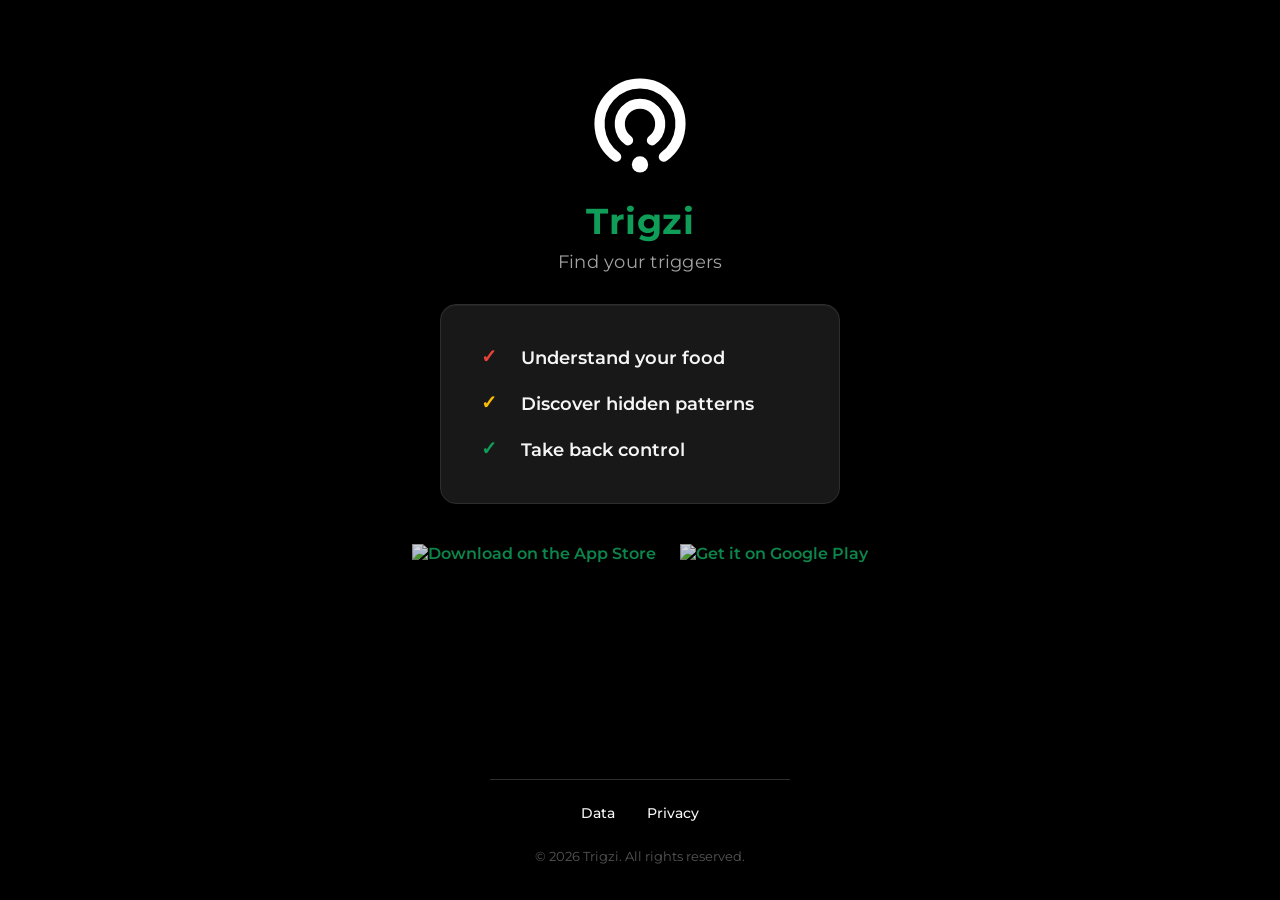
==== html/index.html @ 708df0de "website update" ====
<!DOCTYPE html>
<html lang="en">
<head>
    <meta charset="UTF-8">
    <meta name="viewport" content="width=device-width, initial-scale=1.0">
    <title>Trigzi - Find your triggers</title>
    
    <link rel="preconnect" href="https://fonts.googleapis.com">
    <link rel="preconnect" href="https://fonts.gstatic.com" crossorigin>
    <link href="https://fonts.googleapis.com/css2?family=Montserrat:wght@400;600;700&display=swap" rel="stylesheet">
    <link rel="stylesheet" href="css/trigzi.css">
</head>
<body>

    <header class="hero">
        <img src="images/trigzi_icon_white.svg" alt="Trigzi Logo" class="logo">
        <h1 class="trigzi">Trigzi</h1>
        <h2 class="tagline">Find your triggers</h2>
    </header>

    <main>
        <section class="benefits-container">
            <div class="benefits-box">
                <ul class="ticks">
                    <li>Understand your food</li>
                    <li>Discover hidden patterns</li>
                    <li>Take back control</li>
                </ul>
            </div>
        </section>

        <section class="store-links">
            <a href="#"><img src="images/app_store_logo.svg" alt="Download on the App Store" class="store-badge"></a>
            <a href="#"><img src="images/google_play_logo.svg" alt="Get it on Google Play" class="store-badge"></a>
        </section>
    </main>

    <footer>
        <hr class="footer-divider">
        <nav>
            <a href="data.html">Data</a>
            <a href="privacy.html">Privacy</a>
        </nav>
        <p class="copyright">&copy; 2026 Trigzi. All rights reserved.</p>
    </footer>

    <script src="js/trigzi.js"></script>
</body>
</html>
---- html/css/trigzi.css ----
:root {
  /* Dark Mode Base Lighting */
  --bg-color: #000000;         
  --panel-bg: #181818;         
  --border-color: #2e2e2e;     
  
  /* Typography */
  --text-main: #f5f5f5;        
  --text-muted: #a3a3a3;       
  
  /* Semantic Material Palette */
  --brand-red: #EA4335;        
  --brand-yellow: #FBBC04;     
  --brand-green: #0F9D58;      
  --brand-blue: #4285F4;       
}

/* =========================================
   RESET & BASE TYPOGRAPHY
   ========================================= */
html, body {
  font-family: 'Montserrat', -apple-system, BlinkMacSystemFont, sans-serif;
  background-color: var(--bg-color);
  color: var(--text-main);
  margin: 0;
  padding: 0;
  display: flex;
  flex-direction: column;
  min-height: 100vh;
  -webkit-font-smoothing: antialiased;
  -moz-osx-font-smoothing: grayscale;
}

main {
  flex: 1;
  width: 100%;
  max-width: 640px; 
  margin: 0 auto;
  padding: 0 1.5rem 2rem;
  box-sizing: border-box;
}

h1, h2, h3 { 
  color: var(--text-main); 
  font-weight: 700;
  line-height: 1.2;
}

p { 
  line-height: 1.7; 
  margin-bottom: 1.25rem; 
  font-size: 1rem;
}

a { 
  color: var(--brand-green); 
  text-decoration: none; 
  font-weight: 600; 
  transition: color 0.2s ease, text-decoration 0.2s ease; 
}

a:hover { 
  color: var(--brand-yellow); 
  text-decoration: none; 
}

/* =========================================
   TOP NAV (Text Pages)
   ========================================= */
.top-nav {
  position: relative;
  display: flex;
  justify-content: center; 
  align-items: center;
  padding: 1.5rem 1.5rem 0;
  max-width: 640px;
  margin: 0 auto;
  width: 100%;
  box-sizing: border-box;
}

.top-nav .back-link {
  position: absolute;
  left: 1.5rem; 
  display: inline-flex;
  align-items: center;
  gap: 0.25rem; /* Tightened so the chevron sits closer to the text */
  color: var(--text-muted);
  font-size: 1rem;
  font-weight: 600;
  text-transform: uppercase;
  letter-spacing: 0.05em;
  transition: color 0.2s ease;
  margin: 0;
}

.top-nav .back-link:hover {
  color: var(--text-main);
}

.chevron {
  font-size: 1.8rem;
  line-height: 0;
  transform: translateY(-2px); /* Optical nudge to match Montserrat baseline */
}

.top-nav .logo {
  width: 44px;
  height: 44px;
}

.page-title {
  color: var(--brand-green);
  font-size: 2.25rem;
  margin: 2rem 0 1.5rem;
  letter-spacing: 0.5px;
}

/* =========================================
   HERO SECTION (Index)
   ========================================= */
.hero {
  text-align: center;
  padding: 4rem 1rem 2rem;
  display: flex;
  flex-direction: column;
  align-items: center;
  gap: 0.5rem;
}

.hero .logo {
  width: 120px;
  height: 120px;
  margin-bottom: 0.5rem;
}

.hero h1.trigzi {
  color: var(--brand-green);
  margin: 0;
  font-size: 2.25rem;
  letter-spacing: 0.5px;
}

.hero h2.tagline {
  margin: 0;
  font-size: 1.1rem;
  font-weight: 400;
  letter-spacing: 0.25px;
  color: var(--text-muted);
}

/* =========================================
   INDEX BENEFITS BOX
   ========================================= */
.benefits-container {
  max-width: 400px;
  margin-left: auto;
  margin-right: auto;
  width: 100%;
}

.benefits-box {
  background: var(--panel-bg);
  padding: 2.5rem;
  border-radius: 16px;
  border: 1px solid var(--border-color);
  box-shadow: 0 16px 40px rgba(0, 0, 0, 0.8), inset 0 1px 0 rgba(255, 255, 255, 0.05);
  margin-bottom: 2.5rem;
}

.ticks {
  list-style: none;
  padding: 0;
  margin: 0;
  display: flex;
  flex-direction: column;
  gap: 1.25rem;
}

.ticks li {
  padding-left: 2.5rem;
  position: relative;
  font-weight: 600;
  font-size: 1.15rem;
  line-height: 1.4;
  color: var(--text-main);
}

.ticks li::before {
  content: '✓';
  position: absolute;
  left: 0;
  top: -2px;
  font-size: 1.2rem;
  font-weight: 800;
}

.ticks li:nth-child(1)::before { color: var(--brand-red); }
.ticks li:nth-child(2)::before { color: var(--brand-yellow); }
.ticks li:nth-child(3)::before { color: var(--brand-green); }

/* =========================================
   APP STORE BADGES
   ========================================= */
.store-links {
  margin-top: 40px;
  display: flex;
  justify-content: center;
  gap: 1.5rem;
  flex-wrap: wrap;
}

.store-badge {
  height: 48px;
  transition: transform 0.2s cubic-bezier(0.34, 1.56, 0.64, 1), opacity 0.2s ease;
  opacity: 0.85;
}

.store-badge:hover {
  transform: translateY(-3px);
  opacity: 1;
}

/* =========================================
   FOOTER
   ========================================= */
footer {
  text-align: center;
  padding: 2rem 0;
  margin-top: auto;
  width: 100%;
}

.footer-divider {
  border: 0;
  height: 1px;
  background: var(--border-color);
  margin: 0 auto 1.5rem;
  max-width: 300px;
}

footer nav {
  display: flex;
  justify-content: center;
  gap: 2rem;
  margin-bottom: 1.5rem;
}

footer nav a {
  color: var(--text-main);
  font-size: 0.9rem;
  font-weight: 500;
}

footer nav a:hover {
  color: var(--brand-yellow);
}

.copyright {
  font-size: 0.8rem;
  color: #555555;
  margin: 0;
}
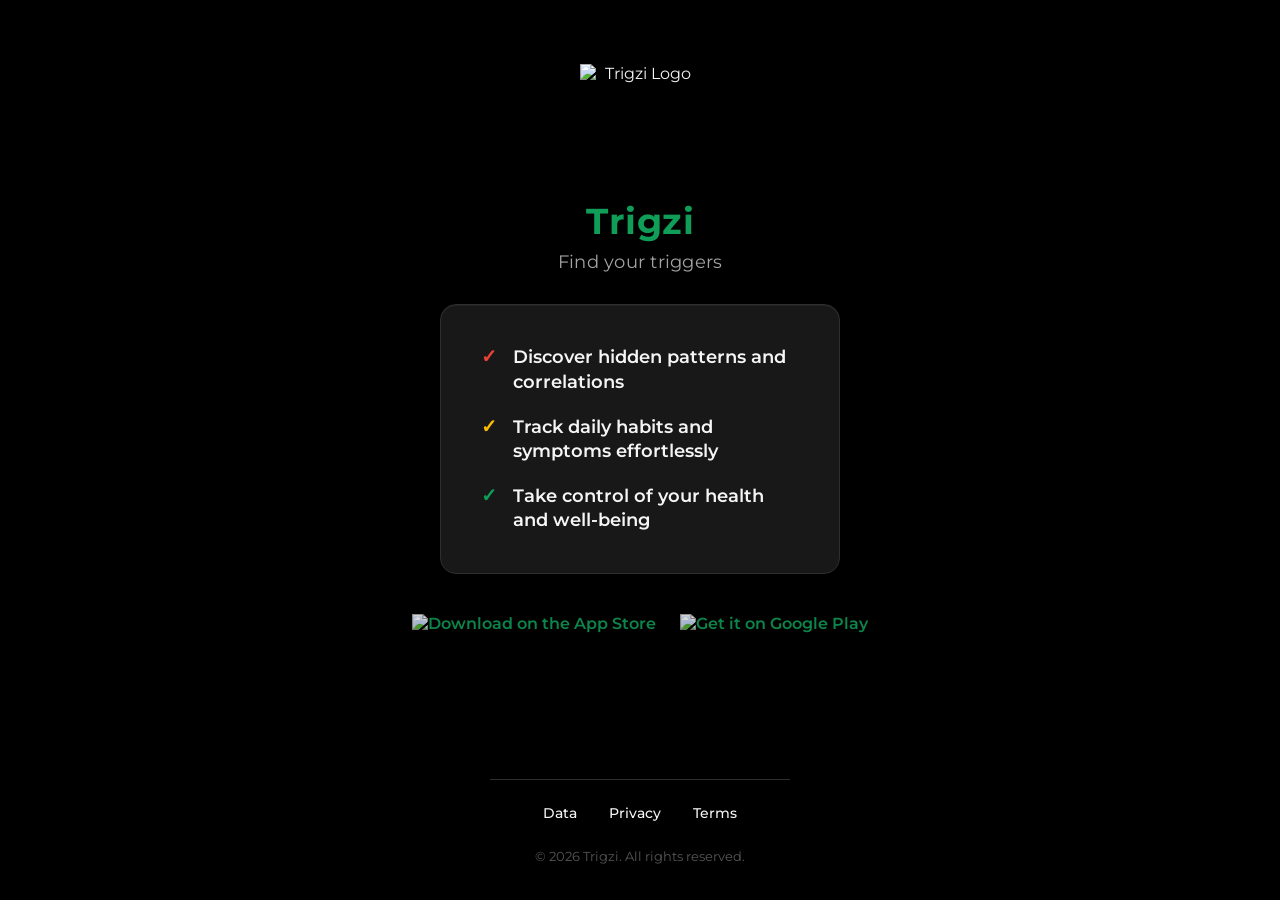
==== commit 1522789f: "t&c" ====
--- a/html/index.html
+++ b/html/index.html
@@ -7,13 +7,13 @@
     
     <link rel="preconnect" href="https://fonts.googleapis.com">
     <link rel="preconnect" href="https://fonts.gstatic.com" crossorigin>
-    <link href="https://fonts.googleapis.com/css2?family=Montserrat:wght@400;600;700&display=swap" rel="stylesheet">
+    <link href="https://fonts.googleapis.com/css2?family=Montserrat:wght@400;700&display=swap" rel="stylesheet">
     <link rel="stylesheet" href="css/trigzi.css">
 </head>
 <body>
 
     <header class="hero">
-        <img src="images/trigzi_icon_white.svg" alt="Trigzi Logo" class="logo">
+        <img src="images/trigzi_icon.svg" alt="Trigzi Logo" class="logo">
         <h1 class="trigzi">Trigzi</h1>
         <h2 class="tagline">Find your triggers</h2>
     </header>
@@ -21,11 +21,11 @@
     <main>
         <section class="benefits-container">
             <div class="benefits-box">
-                <ul class="ticks">
-                    <li>Understand your food</li>
-                    <li>Discover hidden patterns</li>
-                    <li>Take back control</li>
-                </ul>
+				<ul class="ticks">
+					<li>Discover hidden patterns and correlations</li>
+					<li>Track daily habits and symptoms effortlessly</li>
+					<li>Take control of your health and well-being</li>
+				</ul>
             </div>
         </section>
 
@@ -40,6 +40,7 @@
         <nav>
             <a href="data.html">Data</a>
             <a href="privacy.html">Privacy</a>
+            <a href="terms_and_conditions.html">Terms</a>
         </nav>
         <p class="copyright">&copy; 2026 Trigzi. All rights reserved.</p>
     </footer>
--- a/html/css/trigzi.css
+++ b/html/css/trigzi.css
@@ -178,10 +178,10 @@
 }
 
 .ticks li {
-  padding-left: 2.5rem;
+  padding-left: 2rem;
   position: relative;
   font-weight: 600;
-  font-size: 1.15rem;
+  font-size: 1.1rem;
   line-height: 1.4;
   color: var(--text-main);
 }
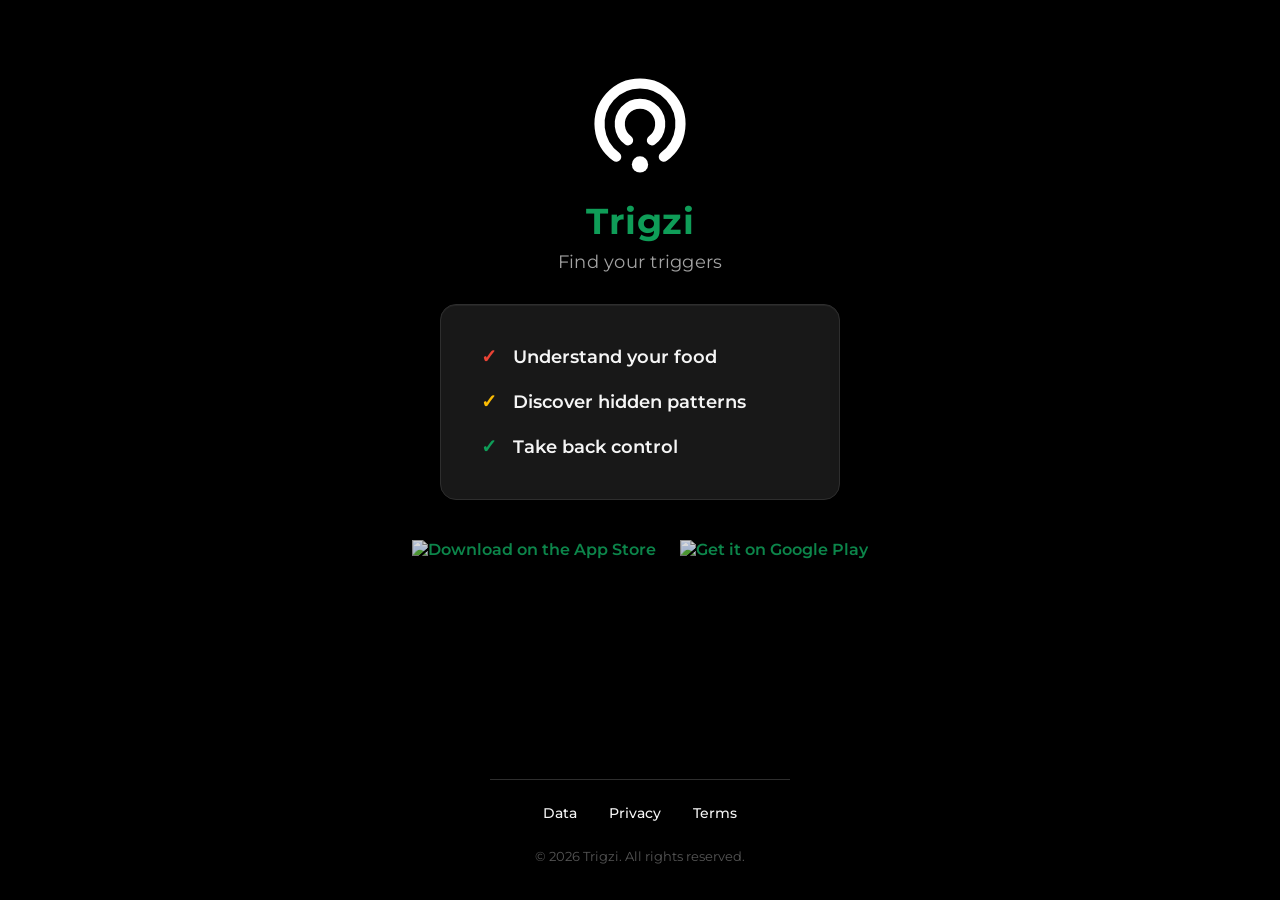
==== commit 66346f80: "merge" ====
--- a/html/index.html
+++ b/html/index.html
@@ -7,13 +7,13 @@
     
     <link rel="preconnect" href="https://fonts.googleapis.com">
     <link rel="preconnect" href="https://fonts.gstatic.com" crossorigin>
-    <link href="https://fonts.googleapis.com/css2?family=Montserrat:wght@400;700&display=swap" rel="stylesheet">
+    <link href="https://fonts.googleapis.com/css2?family=Montserrat:wght@400;600;700&display=swap" rel="stylesheet">
     <link rel="stylesheet" href="css/trigzi.css">
 </head>
 <body>
 
     <header class="hero">
-        <img src="images/trigzi_icon.svg" alt="Trigzi Logo" class="logo">
+        <img src="images/trigzi_icon_white.svg" alt="Trigzi Logo" class="logo">
         <h1 class="trigzi">Trigzi</h1>
         <h2 class="tagline">Find your triggers</h2>
     </header>
@@ -21,11 +21,11 @@
     <main>
         <section class="benefits-container">
             <div class="benefits-box">
-				<ul class="ticks">
-					<li>Discover hidden patterns and correlations</li>
-					<li>Track daily habits and symptoms effortlessly</li>
-					<li>Take control of your health and well-being</li>
-				</ul>
+                <ul class="ticks">
+                    <li>Understand your food</li>
+                    <li>Discover hidden patterns</li>
+                    <li>Take back control</li>
+                </ul>
             </div>
         </section>
 
--- a/html/css/trigzi.css
+++ b/html/css/trigzi.css
@@ -111,7 +111,7 @@
 
 .page-title {
   color: var(--brand-green);
-  font-size: 2.25rem;
+  font-size: 2rem;
   margin: 2rem 0 1.5rem;
   letter-spacing: 0.5px;
 }
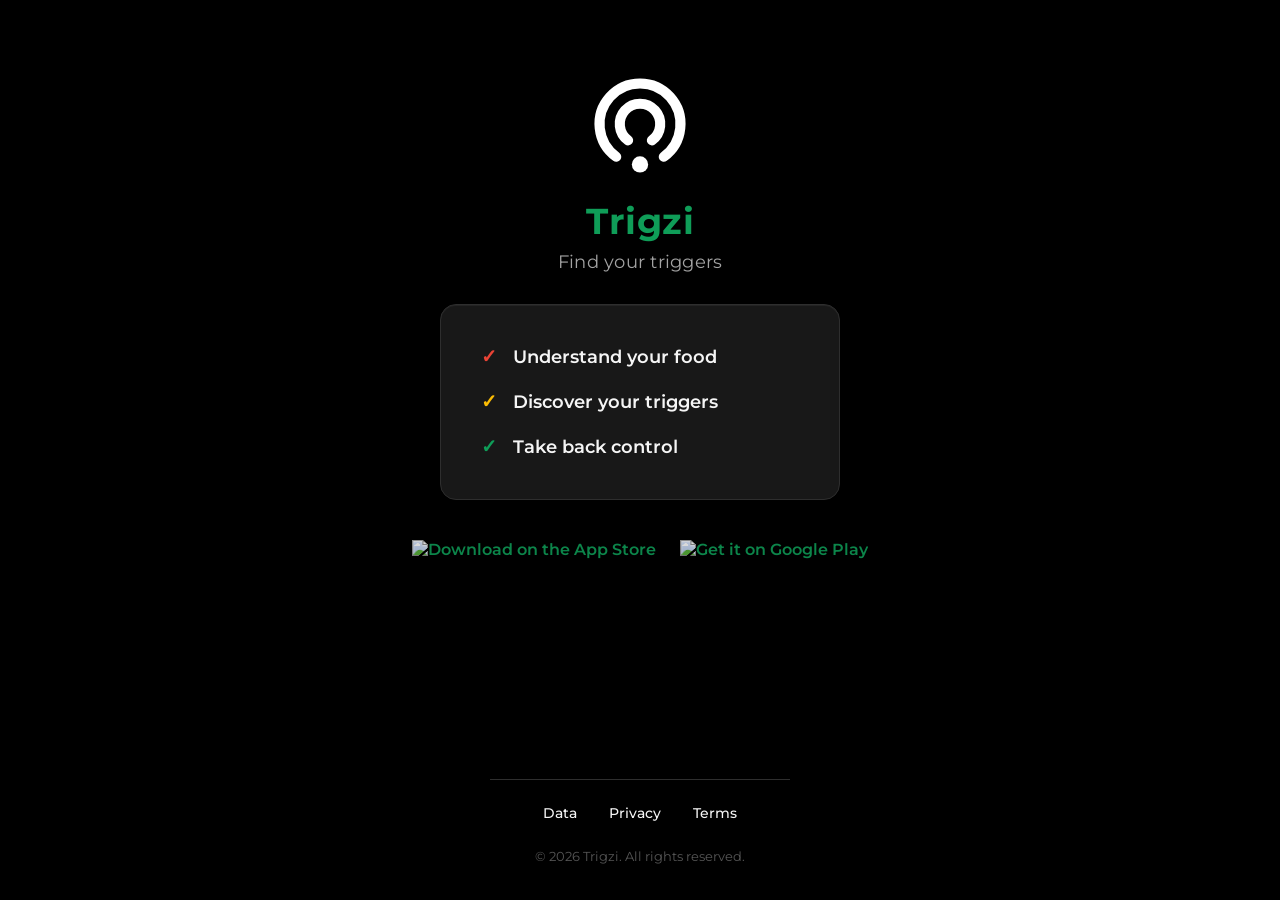
==== commit db33e61f: "qdrant install" ====
--- a/html/index.html
+++ b/html/index.html
@@ -23,7 +23,7 @@
             <div class="benefits-box">
                 <ul class="ticks">
                     <li>Understand your food</li>
-                    <li>Discover hidden patterns</li>
+                    <li>Discover your triggers</li>
                     <li>Take back control</li>
                 </ul>
             </div>
